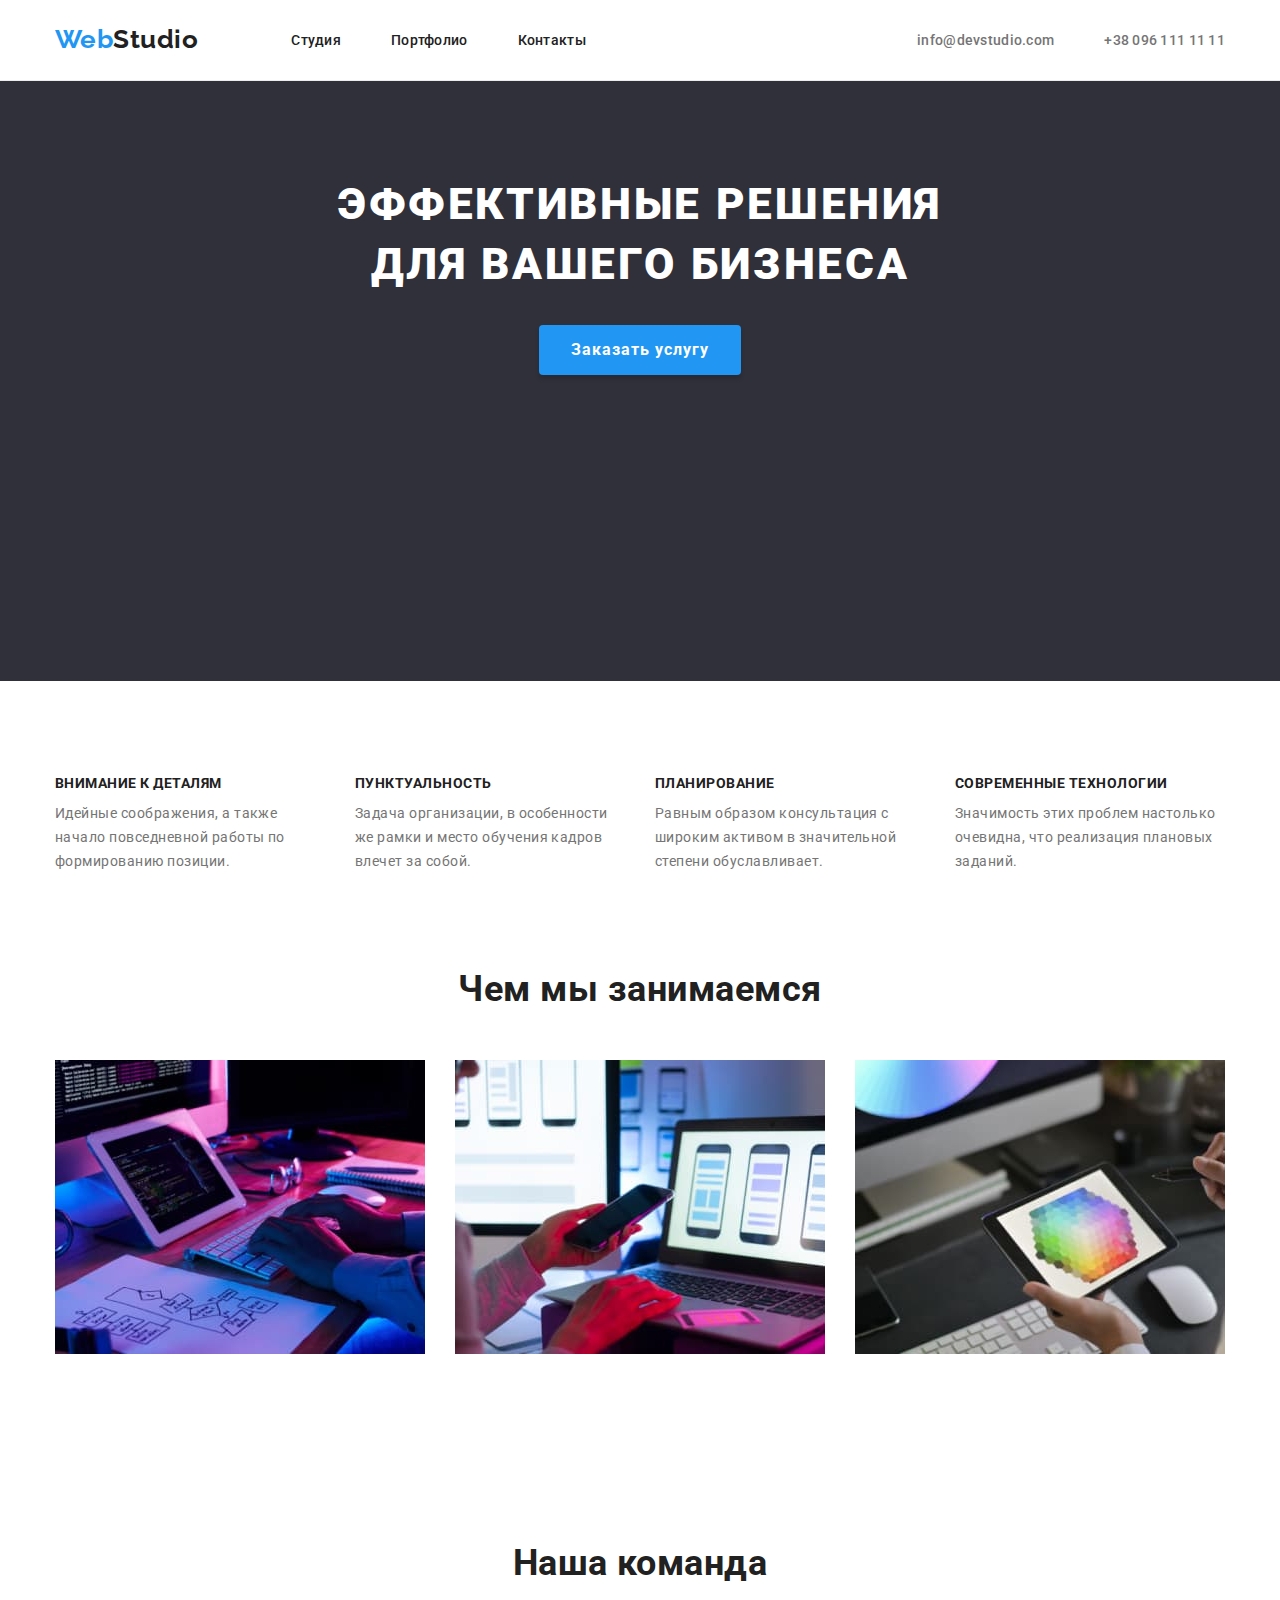
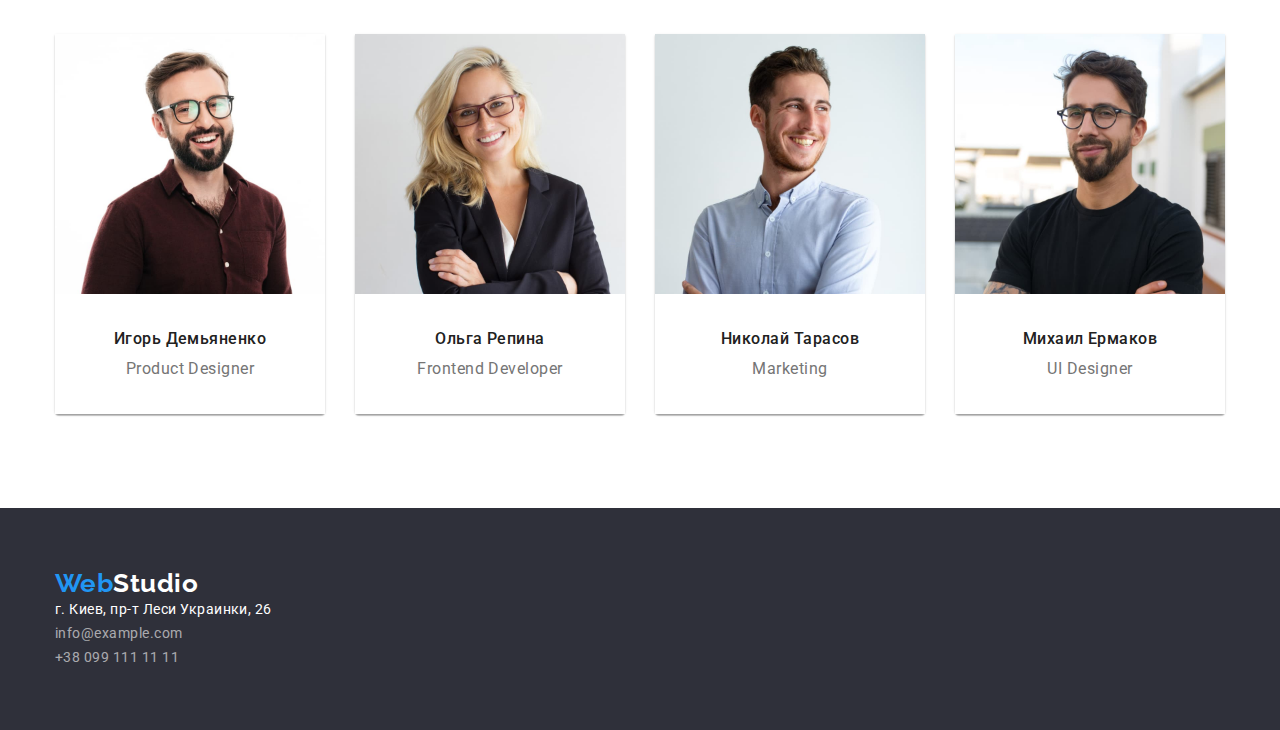
==== index.html @ 1a2e9eaa "дз 3" ====
<!DOCTYPE html>
<html lang="ru">
<head>
    <meta charset="UTF-8">
    <meta http-equiv="X-UA-Compatible" content="IE=edge">
    <meta name="viewport" content="width=device-width, initial-scale=1.0">
    <title>Студия</title>
    <link href="https://fonts.googleapis.com/css2?family=Raleway:wght@700&family=Roboto:wght@400;500;700;900&display=swap"
      rel="stylesheet">
      <link rel="stylesheet" href="https://cdnjs.cloudflare.com/ajax/libs/modern-normalize/1.1.0/modern-normalize.min.css">
    <link rel="stylesheet" href="./css/styles.css">
</head>
<body>
    <!-- шапка документа -->
    <header class="header">
      <div class="main-nav container">
         
          <a href="./index.html" class="logo link"><span class="logo-part">Web</span>Studio</a>
          <nav class="nav">
          <ul class="site-nav list">
             <li class="item">
                 <a href="./index.html" class="link current">Студия</a>
             </li>
             <li class="item">
                 <a href="./portfolio.html" class="link">Портфолио</a>
             </li>
             <li class="item">
                 <a href="" class="link">Контакты</a>
             </li>
          </ul>
        </nav>
            <ul class="auth-nav list">
              <li class="item">
                 <a href="mailto:info@devstudio.com" class="contact">info@devstudio.com</a>
              </li>
              <li class="item">
                 <a href="tel:+380961111111" class="contact">+38 096 111 11 11</a>
              </li>
            </ul>

      </div>

    </header>

    <!-- основная часть -->
 <main>
      <!-- секция 1 hero -->

     <section class="section hero">
       <div class="container">
          <h1 class="hero-title">Эффективные решения <br/>для вашего бизнеса</h1>
          <button type="button" class="hero-btn">Заказать услугу</button>
        </div>
     </section>

     <!-- секция 2 -->
     <section class="section">
       <div class="container">
          <h2 class="visuallyhidden">Преимущества</h2>
          <ul class=" feature list">
             <li class="feature-item">
                 <h3 class="feature-title">Внимание к деталям</h3>
                 <p class="feature-text">Идейные соображения, а также начало повседневной работы по формированию позиции.</p>
             </li>
             <li class="feature-item">
                  <h3 class="feature-title">Пунктуальность</h3>
                  <p class="feature-text">Задача организации, в особенности же рамки и место обучения кадров влечет за собой.</p>
              </li>
              <li class="feature-item">
                  <h3 class="feature-title">Планирование</h3>
                  <p class="feature-text">Равным образом консультация с широким активом в значительной степени обуславливает.</p>
              </li>
              <li class="feature-item">
                  <h3 class="feature-title">Современные технологии</h3>
                  <p class="feature-text">Значимость этих проблем настолько очевидна, что реализация плановых заданий.</p>
              </li>
           </ul>
        </div>
     </section>

     <!-- секция 3 -->

     <section class="do section">
       <div class="container">
         <h2 class="title">Чем мы занимаемся</h2>
         <ul class="idea list">
              <li class="visual-list"><img src="./images/design.jpg" width="370" height="294"  alt="написание кода"></li>
              <li class="visual-list"><img src="./images/visualization.jpg" width="370" height="294" alt="подбор интерфейса"></li>
              <li class="visual-list"><img src="./images/colors.jpg" width="370" height="294" alt="выбор цветового оформления"></li>
         </ul>
       </div>
     </section>

     <!-- секция 4 -->

     <section class="section team">
       <div class="container">
         <h2 class="title">Наша команда</h2>
         <ul class="team-set list">
             <li class="team-card"><img src="./images/ihor.jpg" width="270" height="260"  alt="Игорь Демьяненко">
              <div class="team-card-footer">
               <h3 class="team-name">Игорь Демьяненко</h3>
               <p lang="en" class="team-position">Product Designer</p>
              </div>
             </li>
             <li class="team-card"><img src="./images/olha.jpg" width="270" height="260" alt="Ольга Репина">
              <div class="team-card-footer">
               <h3 class="team-name">Ольга Репина</h3>
               <p lang="en" class="team-position">Frontend Developer</p>
              </div>
             </li>
             <li class="team-card"><img src="./images/nikolay.jpg" width="270" height="260" alt="Николай Тарасов">
              <div class="team-card-footer">
               <h3 class="team-name">Николай Тарасов</h3>
               <p lang="en" class="team-position">Marketing</p>
              </div>
             </li>
             <li class="team-card"><img src="./images/mykhail.jpg" width="270" height="260" alt="Михаил Ермаков">
              <div class="team-card-footer">
               <h3 class="team-name">Михаил Ермаков</h3>
               <p lang="en" class="team-position">UI Designer</p>
              </div>
             </li>
         </ul>
       </div>
     </section>
    </main>

    <!-- подвал -->
    <footer class="footer">
        <div class="container">
          <a href="./index.html" class="link logo-footer"><span class="logo-accent">Web</span>Studio</a>
          <address>
           <ul class="footer-address list">
                <li><a href="https://www.google.com.ua/maps/place/%D0%B1%D1%83%D0%BB.+%D0%9B%D0%B5%D1%81%D0%B8+%D0%A3%D0%BA%D1%80%D0%B0%D0%B8%D0%BD%D0%BA%D0%B8,+26,+%D0%9A%D0%B8%D0%B5%D0%B2,+02000/@50.4265807,30.5361918,17z/data=!3m1!4b1!4m5!3m4!1s0x40d4cf0e033ecbe9:0x57a4dffefec77da0!8m2!3d50.4265807!4d30.5383858?hl=ru" class="site-address link">г. Киев, пр-т Леси Украинки, 26</a></li>
                <li><a href="mailto:info@example.com" class="link footer-contact">info@example.com</a></li>
                <li><a href="tel:+380991111111" class="link footer-contact">+38 099 111 11 11</a></li>
            </ul>
          </address>
        </div>
    </footer>
</body>
</html>
---- css/styles.css ----
html {
  box-sizing: border-box;
}
*,
*::before,
*::after {
  box-sizing: inherit;
}

:root {
  --logo-text-color: #000000;
  --accent-text-color: #2196f3;
  --primary-text-color: #212121;
  --secondary-text-color: #757575;
  --additional-color: rgba(255, 255, 255, 0.6);
  --hero-bcg-color: #2f303a;
  --primary-white-color: #ffffff;
  --card-radius: 0px 0px 4px 4px;
  --border-color: #eeeeee;
  --header-border: #ececec;
  --button-floor-color: #f5f4fa;
  --primary-bcg-color: #ffffff;

  --button-shadow: 0px 3px 1px rgba(0, 0, 0, 0.1),
    0px 1px 2px rgba(0, 0, 0, 0.08), 0px 2px 2px rgba(0, 0, 0, 0.12);

  --button-hero-shadow: 0px 4px 4px rgba(0, 0, 0, 0.15);
  --card-footer-shadow: 0px 1px 3px rgba(0, 0, 0, 0.12),
    0px 1px 1px rgba(0, 0, 0, 0.14), 0px 2px 1px rgba(0, 0, 0, 0.2);
}

body {
  background-color: var(--primary-bcg-color);
  color: var(--primary-text-color);
  font-family: "roboto", sans-serif;
  letter-spacing: 0.03em;
}

h1,
h2,
h3,
p {
  font-family: "roboto", sans-serif;
  margin: 0;
  padding: 0;
}

button {
  font-family: inherit;
  cursor: pointer;
}

.list {
  list-style: none;
  margin: 0;
  padding: 0;
}
a {
  text-decoration: none;
}

img {
  display: block;
  max-width: 100%;
  height: auto;
}

.container {
  width: 1200px;
  padding-left: 15px;
  padding-right: 15px;
  margin-right: auto;
  margin-left: auto;
}

/* шапка  */

.header {
  background-color: var(--primary-white-color);
  border-bottom: 1px solid var(--header-border);
}

.logo {
  display: block;
  color: var(--logo-text-color);
  font-family: "raleway", sans-serif;
  font-weight: 700;
  font-size: 26px;
  line-height: 1.17;
  padding-top: 24px;
  padding-bottom: 25px;
}

.logo-part {
  color: var(--accent-text-color);
  font-family: "raleway", sans-serif;
  font-weight: 700;
}

.main-nav {
  display: flex;
  align-items: center;
}
.nav {
  margin-left: 93px;
}
.site-nav {
  display: flex;
  font-size: 14px;
  line-height: 1.17;
  letter-spacing: 0.02em;
  font-weight: 500;
}

.site-nav .item:not(:last-child) {
  margin-right: 50px;
}

.site-nav .item:last-child {
  margin-right: 0px;
}

.site-nav .link {
  display: block;
  padding-top: 32px;
  padding-bottom: 32px;
}

.auth-nav {
  display: flex;
  margin-left: auto;
  font-size: 14px;
  line-height: 1.17;
  letter-spacing: 0.02em;
  font-weight: 500;
}

.auth-nav .item + .item {
  margin-left: 50px;
}

.auth-nav .item:last-child {
  margin-right: 0px;
}

.auth-nav .contact {
  display: block;
  padding-top: 32px;
  padding-bottom: 32px;
}

.link .current {
  color: var(--accent-text-color);
}

.contact {
  color: var(--secondary-text-color);
}

.contact:hover,
.contact:focus {
  color: var(--accent-text-color);
}
.link {
  color: var(--primary-text-color);
  font-style: normal;
}

.link:focus,
.link:hover {
  color: var(--accent-text-color);
}

/* Герой */
.hero {
  background-color: var(--hero-bcg-color);

  height: 600px;
  padding: 200px 0px;

  text-align: center;
}
.hero-title {
  color: var(--primary-white-color);
  font-weight: 900;
  font-size: 44px;
  line-height: 1.36;
  letter-spacing: 0.06em;
  text-transform: uppercase;
  margin-bottom: 30px;
}

.hero-btn {
  display: inline-block;
  color: var(--primary-white-color);
  background-color: var(--accent-text-color);
  font-size: 16px;
  line-height: 1.88;
  letter-spacing: 0.06em;
  font-weight: 700;
  min-width: 200px;
  min-height: 50px;
  padding: 10px 32px;
  border: 0px;
  border-radius: 4px;
  box-shadow: var(--button-hero-shadow);
}

/* преимущества */

.feature {
  display: flex;
}

.feature-item {
  margin-right: 30px;
  max-width: 270px;
  width: calc((100% - 3 * 30px) / 4);
}

.feature-item:nth-child(4n) {
  margin-right: 0px;
}

.feature-title {
  font-size: 14px;
  line-height: 1.17;
  text-transform: uppercase;
  margin-bottom: 10px;
}

.feature-text {
  color: var(--secondary-text-color);
  font-size: 14px;
  line-height: 1.71;
}

/* общее для наша команда и чем мы занимаемся */
.section {
  padding-top: 94px;
  padding-bottom: 94px;
}

.title {
  display: block;
  font-size: 36px;
  line-height: 1.17;
  margin-bottom: 50px;
  text-align: center;
}

/* чем мы занимаемся */

.do {
  padding-top: 0;
}
.idea {
  display: flex;
}
.visual-list {
  margin-right: 30px;
}

.visual-list:nth-child(3n) {
  margin-right: 0;
}
/* наша команда */

.team-set {
  display: flex;
}

.team-card {
  width: calc((100% - 3 * 30px) / 4);
  margin-right: 30px;
  box-shadow: var(--card-footer-shadow);
  border-radius: var(--card-radius);
}

.team-card:nth-child(4n) {
  margin-right: 0;
}

.team-name {
  font-size: 16px;
  line-height: 1.88;
  font-weight: 500;

  text-align: center;
}

.team-position {
  color: var(--secondary-text-color);
  font-size: 16px;
  line-height: 1.88;

  text-align: center;
}

.team-card-footer {
  background-color: var(--primary-white-color);
  padding-top: 30px;
  padding-bottom: 30px;
}

/* подвал */

.logo-footer {
  font-family: "raleway", sans-serif;
  color: var(--primary-white-color);
  font-weight: 700;
  font-size: 26px;
  line-height: 1.17;
  margin-bottom: 20px;
}

.logo-accent {
  color: var(--accent-text-color);
}

.footer-address {
  color: var(--primary-white-color);
  font-size: 14px;
  line-height: 1.71;
  font-style: normal;
}

.site-address {
  color: var(--primary-white-color);
}

.footer-contact {
  color: var(--additional-color);
  margin-top: 9px;
}

.footer {
  background-color: var(--hero-bcg-color);
  padding-top: 60px;
  padding-bottom: 60px;
}

/* фильтр кнопок */

.filter {
  display: flex;
  justify-content: center;
}

.filter-btn:not(:last-child) {
  margin-right: 8px;
}

.filter-btn:last-child {
  margin-right: 0;
}

.btn {
  background-color: var(--button-floor-color);
  display: inline-block;
  font-weight: 500;
  font-size: 16px;
  line-height: 1.62;
  margin-bottom: 50px;
  border-radius: 4px;
  border-color: transparent;
}

.btn:hover,
.btn:focus {
  background-color: var(--accent-text-color);
  color: var(--primary-white-color);
  box-shadow: var(--button-shadow);
}

/* примеры работ */

.examples {
  display: flex;
  flex-wrap: wrap;
}

.examples-item {
  width: calc((100% - 2 * 30px) / 3);
  margin-right: 30px;
  margin-bottom: 30px;
  border: 1px solid var(--border-color);
}

.examples-item:nth-child(3n) {
  margin-right: 0;
}

.examples-item:nth-last-child(-n + 3) {
  margin-bottom: 0;
}

.examples-footer {
  padding: 20px 24px;
  background: var(--primary-background-color);
}
.works {
  font-size: 18px;
  line-height: 2;
  letter-spacing: 0.06em;
}

.works-type {
  color: var(--secondary-text-color);
  font-size: 16px;
  line-height: 1.88;
}

.visuallyhidden:not(:focus):not(:active) {
  position: absolute;

  width: 1px;
  height: 1px;
  margin: -1px;
  border: 0;
  padding: 0;

  white-space: nowrap;

  clip-path: inset(100%);
  clip: rect(0 0 0 0);
  overflow: hidden;
}
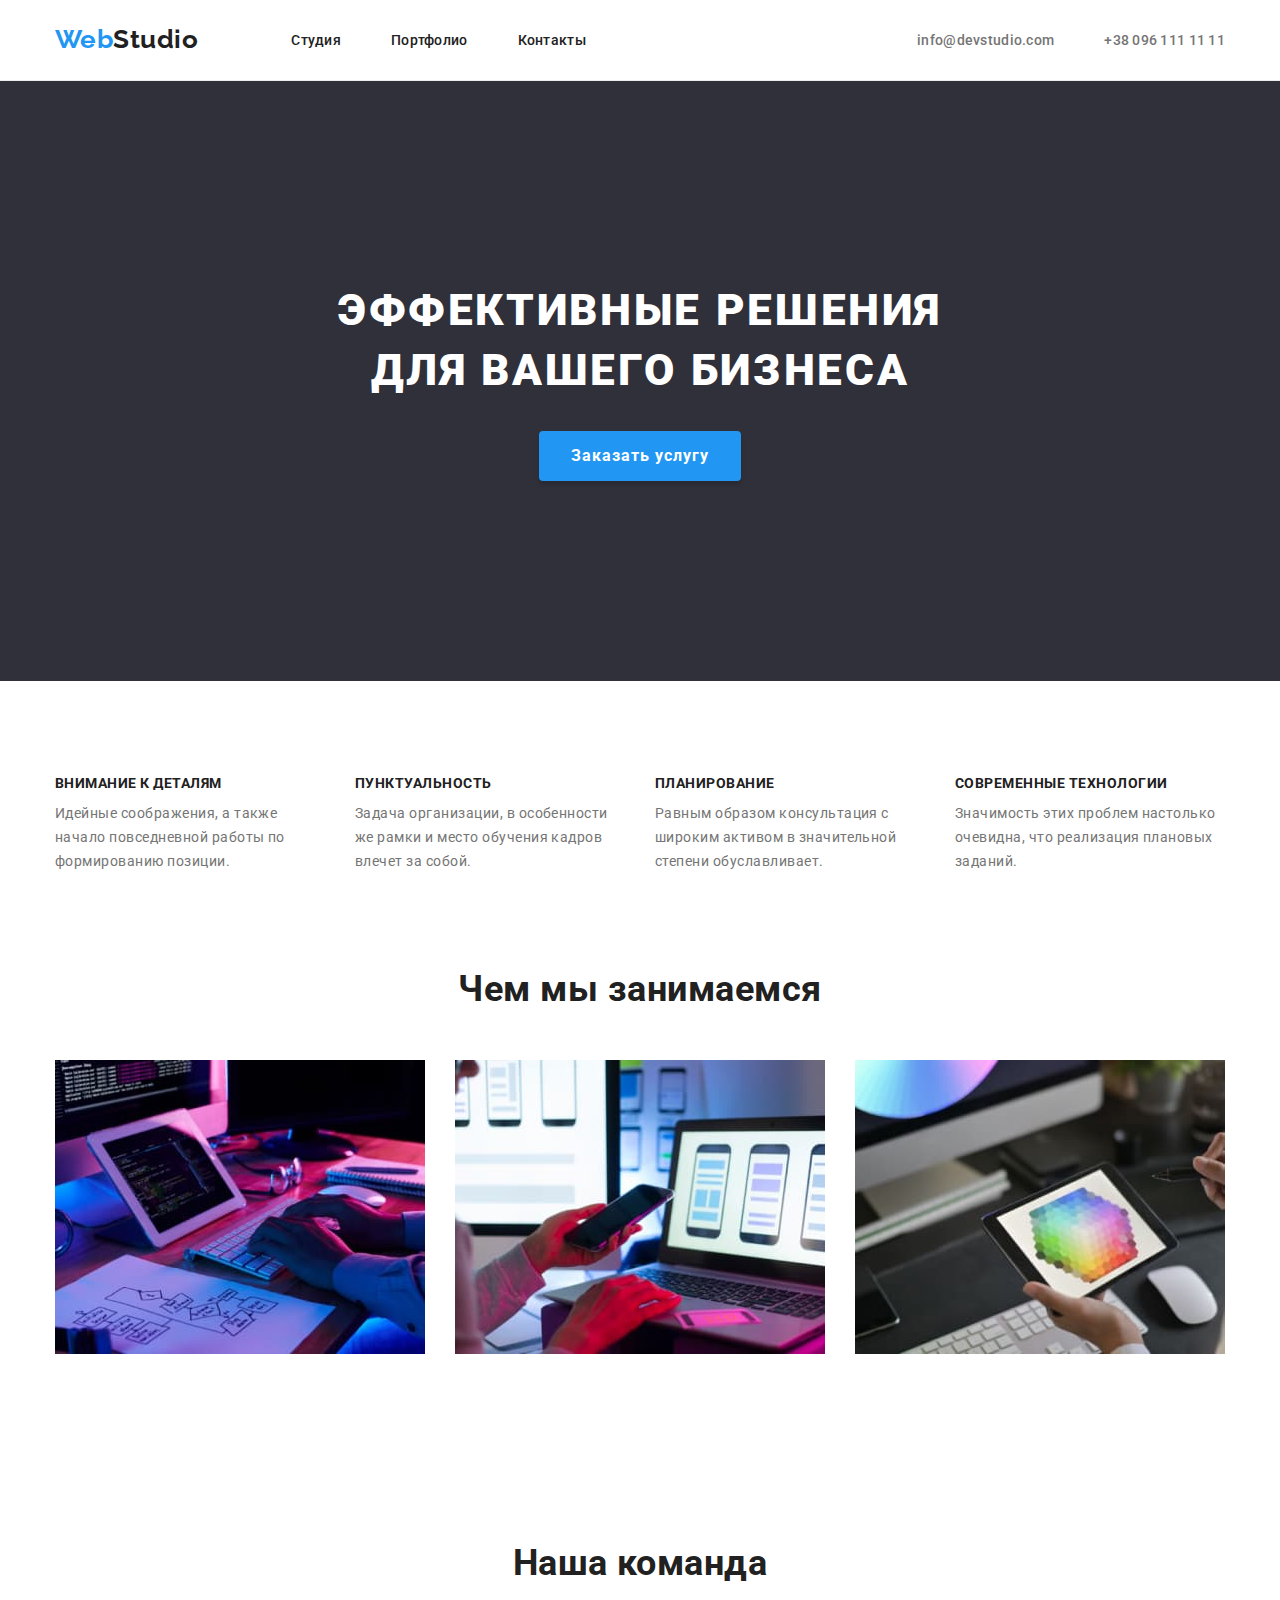
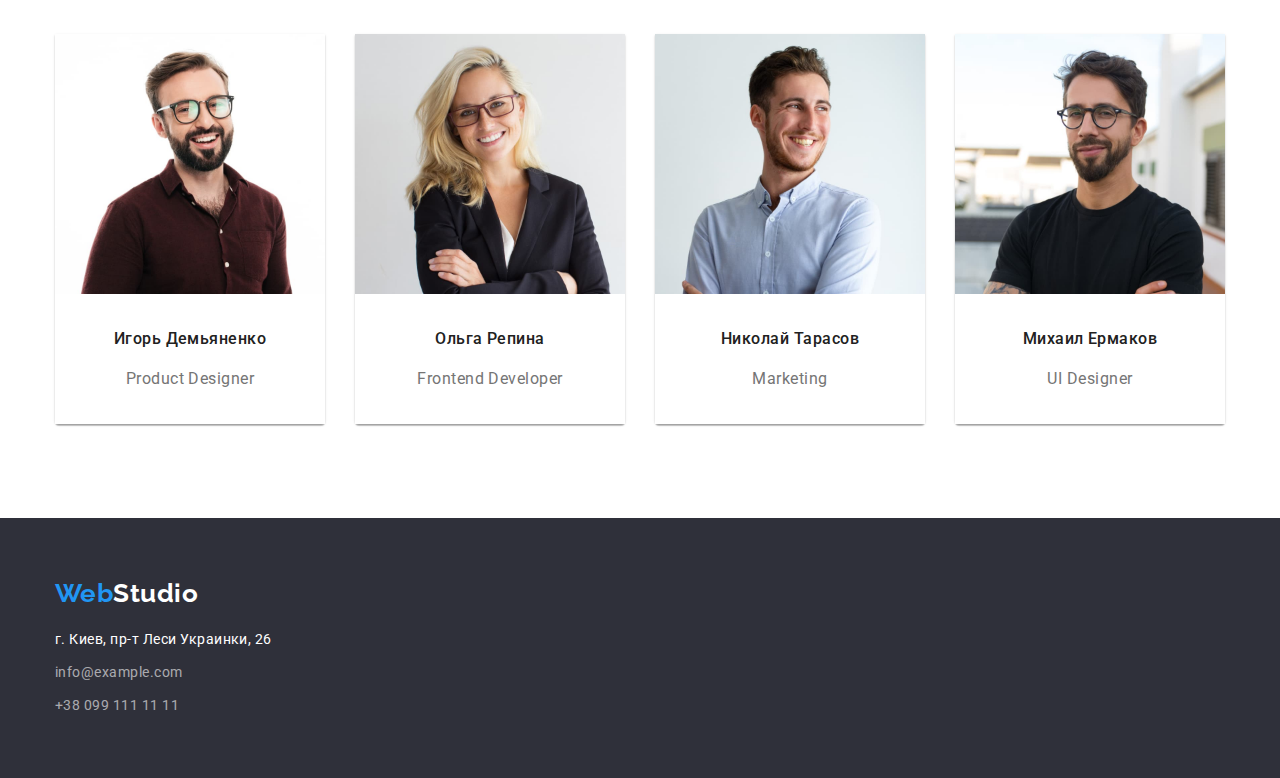
==== commit 37fda8c0: "дз 3" ====
--- a/index.html
+++ b/index.html
@@ -131,11 +131,13 @@
         <div class="container">
           <a href="./index.html" class="link logo-footer"><span class="logo-accent">Web</span>Studio</a>
           <address>
-           <ul class="footer-address list">
-                <li><a href="https://www.google.com.ua/maps/place/%D0%B1%D1%83%D0%BB.+%D0%9B%D0%B5%D1%81%D0%B8+%D0%A3%D0%BA%D1%80%D0%B0%D0%B8%D0%BD%D0%BA%D0%B8,+26,+%D0%9A%D0%B8%D0%B5%D0%B2,+02000/@50.4265807,30.5361918,17z/data=!3m1!4b1!4m5!3m4!1s0x40d4cf0e033ecbe9:0x57a4dffefec77da0!8m2!3d50.4265807!4d30.5383858?hl=ru" class="site-address link">г. Киев, пр-т Леси Украинки, 26</a></li>
-                <li><a href="mailto:info@example.com" class="link footer-contact">info@example.com</a></li>
-                <li><a href="tel:+380991111111" class="link footer-contact">+38 099 111 11 11</a></li>
-            </ul>
+          <ul class="footer-address list">
+            <li class="footer-address-go"><a href="https://www.google.com.ua/maps/place/%D0%B1%D1%83%D0%BB.+%D0%9B%D0%B5%D1%81%D0%B8+%D0%A3%D0%BA%D1%80%D0%B0%D0%B8%D0%BD%D0%BA%D0%B8,+26,+%D0%9A%D0%B8%D0%B5%D0%B2,+02000/@50.4265807,30.5361918,17z/data=!3m1!4b1!4m5!3m4!1s0x40d4cf0e033ecbe9:0x57a4dffefec77da0!8m2!3d50.4265807!4d30.5383858?hl=ru"
+                class="site-address link">г. Киев, пр-т Леси Украинки, 26</a></li>
+            
+                <li class="footer-address-point"><a href="mailto:info@example.com" class="link footer-contact">info@example.com</a></li>
+                <li class="footer-address-point"><a href="tel:+380991111111" class="link footer-contact">+38 099 111 11 11</a></li>
+          </ul>
           </address>
         </div>
     </footer>
--- a/css/styles.css
+++ b/css/styles.css
@@ -171,6 +171,13 @@
   color: var(--accent-text-color);
 }
 
+/* секция */
+
+.section {
+  padding-top: 94px;
+  padding-bottom: 94px;
+}
+
 /* Герой */
 .hero {
   background-color: var(--hero-bcg-color);
@@ -236,10 +243,6 @@
 }
 
 /* общее для наша команда и чем мы занимаемся */
-.section {
-  padding-top: 94px;
-  padding-bottom: 94px;
-}
 
 .title {
   display: block;
@@ -295,6 +298,7 @@
   line-height: 1.88;
 
   text-align: center;
+  margin-top: 10px;
 }
 
 .team-card-footer {
@@ -311,7 +315,6 @@
   font-weight: 700;
   font-size: 26px;
   line-height: 1.17;
-  margin-bottom: 20px;
 }
 
 .logo-accent {
@@ -331,7 +334,14 @@
 
 .footer-contact {
   color: var(--additional-color);
+}
+
+.footer-address-point {
   margin-top: 9px;
+}
+
+.footer-address-go {
+  margin-top: 20px;
 }
 
 .footer {
@@ -345,6 +355,7 @@
 .filter {
   display: flex;
   justify-content: center;
+  margin-bottom: 50px;
 }
 
 .filter-btn:not(:last-child) {
@@ -361,9 +372,10 @@
   font-weight: 500;
   font-size: 16px;
   line-height: 1.62;
-  margin-bottom: 50px;
+
   border-radius: 4px;
   border-color: transparent;
+  padding: 6px 22px;
 }
 
 .btn:hover,
@@ -409,6 +421,7 @@
   color: var(--secondary-text-color);
   font-size: 16px;
   line-height: 1.88;
+  margin-top: 4px;
 }
 
 .visuallyhidden:not(:focus):not(:active) {
